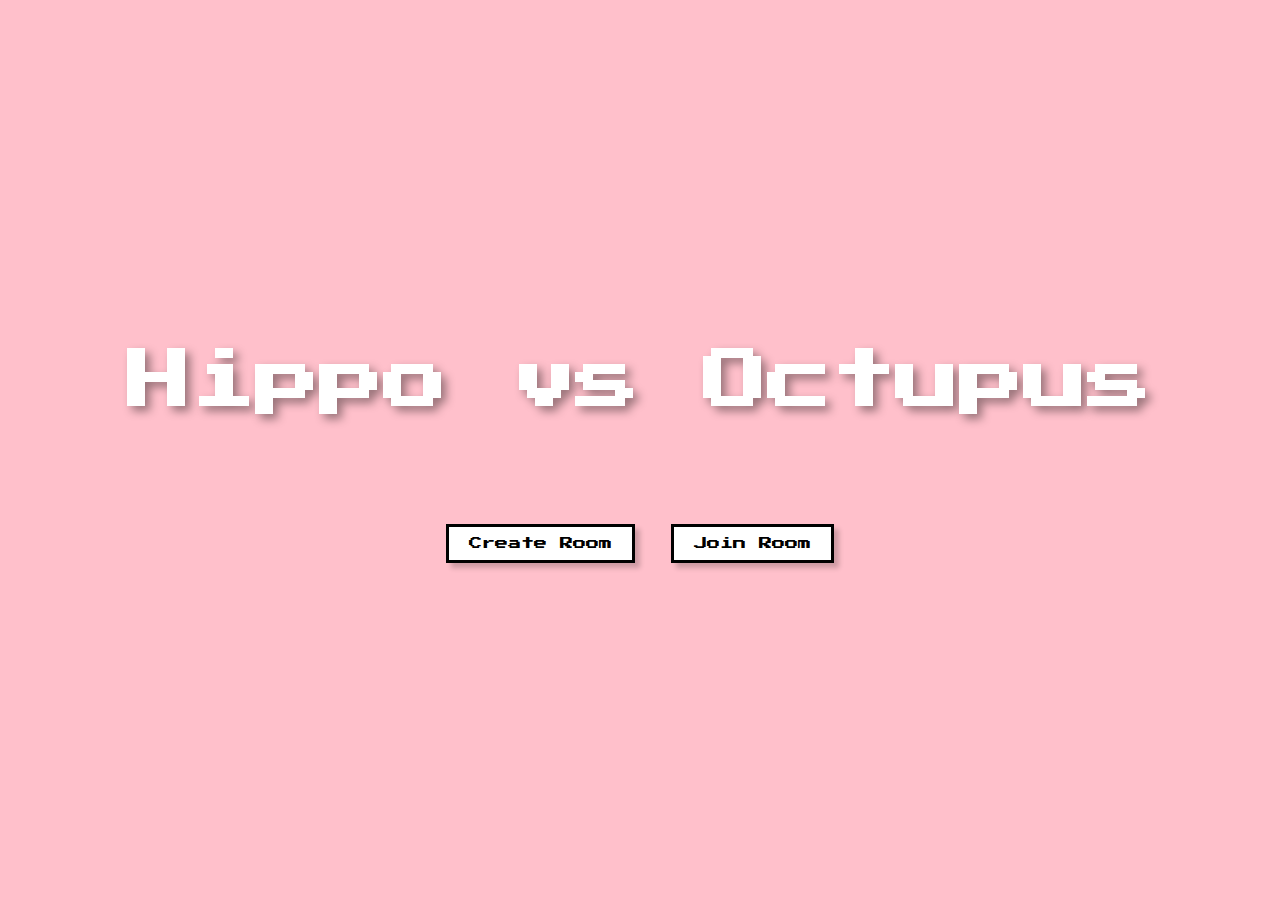
==== index.html @ bb9e6b88 "Initial commit" ====
<!DOCTYPE html>
<html lang="en">

<head>
    <meta charset="UTF-8">
    <meta name="viewport" content="width=device-width, initial-scale=1.0">
    <title>Start Screen</title>
    <link rel="stylesheet" href="./style/structure.css" type="text/css">
    <link rel="stylesheet" href="./style/style.css" type="text/css">
</head>

<body>
    <div class="flexContainer flexColumn flexFull">
        <h1 class="title">Hippo vs Octupus</h1>
        <div>
            <button class="btn-primary"><a href="waitingRoom.html">Create Room</a></button>
            <button class="btn-primary"><a href="code.html">Join Room</a></button>
        </div>
    </div>
</body>

</html>
---- style/structure.css ----
.flexContainer {
    position: relative;
    display: flex;
    align-items: center;
    justify-content: center;
    flex-wrap: wrap;
    row-gap: 30px;
}

.flexFull {
    width: 100%;
    height: 100%;
    row-gap: 10%;
}

.flexColumn {
    flex-direction: column;
}

/* div {
    flex-shrink: 0;
    margin: 30px 0;
} */
---- style/style.css ----
/* Fonts */
@font-face {
    font-family: "Pixel";
    src: url('/Assets/Fonts/PressStart2P-Regular.ttf');
}

@font-face {
    font-family: "Handwrite";
    src: url('/Assets/Fonts/Dokdo-Regular.ttf');
}

@font-face {
    font-family: "Cute";
    src: url('/Assets/Fonts/CuteFont-Regular.ttf');
}

@font-face {
    font-family: "Bold";
    src: url("/Assets/Fonts/Righteous-Regular.ttf");
}

* {
    margin: 0;
    box-sizing: border-box;
    image-rendering: pixelated;
    font-family: "Pixel";
}

a {
    color: inherit;
    text-decoration: inherit;
}

body {
    width: 100vw;
    height: 100vh;
    background: pink;
    overflow: hidden;
}

/* text */

.title {
    text-align: center;
    line-height: 150%;
    font-size: 400%;
    color: #fff;
    text-shadow: 5px 5px 10px rgba(0, 0, 0, 0.4);
}


/* buttons */

.btn-primary {
    margin: 5px 10px;
    padding: 10px 20px;
    background: #fff;
    color: #000;
    box-shadow: 5px 5px 5px rgba(0, 0, 0, 0.2);
    border: 3px solid black;
    transition: transform 0.2s linear;
}

.btn-primary:hover {
    transform: translateY(-3px);
    border-color: #fe619b;
}

/* Enter name screen */

#nameScreen {
    position: absolute;
    width: 100%;
    height: 100%;
    background: pink;
    display: flex;
    flex-direction: column;
    flex-wrap: wrap;
    align-items: center;
    justify-content: center;
    z-index: 2;
}

.inputField input,
.inputField label {
    font-size: large;
}

.inputField input {
    padding: 5px 10px;
    color: rgba(0, 0, 0, 0.7);
}

.inputField input[type="text"]:hover {
    border: 2px solid #fe619b;
}

.inputField {
    padding: 50px 40px;
    border-radius: 10px;
    background: #fde8ec;
}

::selection {
    background: #ff1d92;
    color: #fff;
}

/* waiting room */

#roomCode {
    padding: 50px 100px;
    border-radius: 10px;
    background: #fff;
}

.loader {
    border: 16px solid #f3f3f3;
    border-top: 16px solid #ff1d92;
    border-radius: 50%;
    width: 120px;
    height: 120px;
    animation: spin 2s linear infinite;
}

.flexContainer p {
    color: #000;
}


@keyframes spin {
    0% {
        transform: rotate(0deg);
    }

    100% {
        transform: rotate(360deg);
    }
}
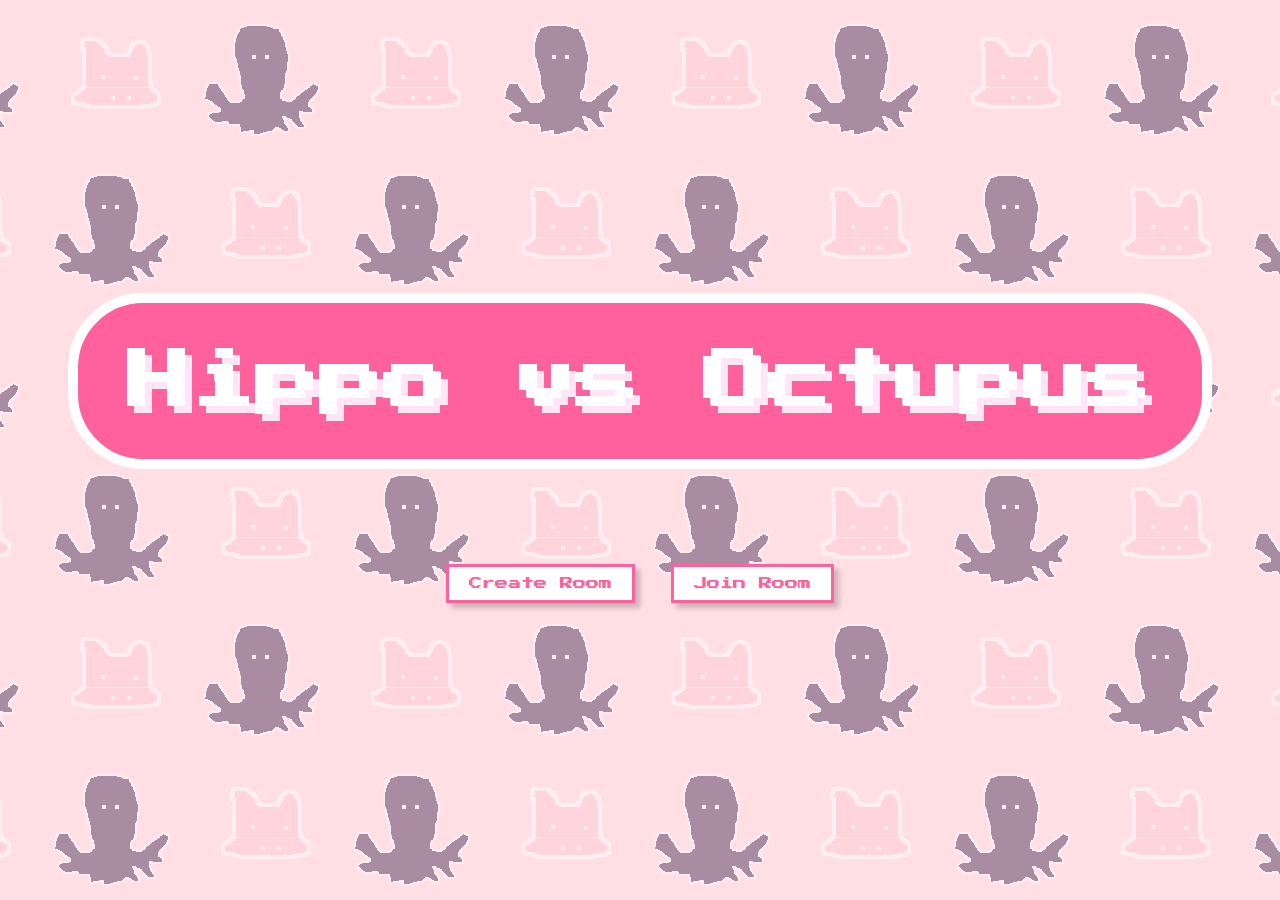
==== commit 843d35e4: "added animation" ====
--- a/index.html
+++ b/index.html
@@ -10,8 +10,10 @@
 </head>
 
 <body>
-    <div class="flexContainer flexColumn flexFull">
-        <h1 class="title">Hippo vs Octupus</h1>
+    <div class="flexContainer flexColumn flexFull HvOBg">
+        <div class="banner">
+            <h1 class="title">Hippo vs Octupus</h1>
+        </div>
         <div>
             <button class="btn-primary"><a href="waitingRoom.html">Create Room</a></button>
             <button class="btn-primary"><a href="code.html">Join Room</a></button>
--- a/style/style.css
+++ b/style/style.css
@@ -1,22 +1,22 @@
 /* Fonts */
 @font-face {
     font-family: "Pixel";
-    src: url('/Assets/Fonts/PressStart2P-Regular.ttf');
+    src: url('Fonts/PressStart2P-Regular.ttf');
 }
 
 @font-face {
     font-family: "Handwrite";
-    src: url('/Assets/Fonts/Dokdo-Regular.ttf');
+    src: url('Fonts/Dokdo-Regular.ttf');
 }
 
 @font-face {
     font-family: "Cute";
-    src: url('/Assets/Fonts/CuteFont-Regular.ttf');
+    src: url('Fonts/CuteFont-Regular.ttf');
 }
 
 @font-face {
     font-family: "Bold";
-    src: url("/Assets/Fonts/Righteous-Regular.ttf");
+    src: url('Fonts/Righteous-Regular.ttf');
 }
 
 * {
@@ -40,13 +40,7 @@
 
 /* text */
 
-.title {
-    text-align: center;
-    line-height: 150%;
-    font-size: 400%;
-    color: #fff;
-    text-shadow: 5px 5px 10px rgba(0, 0, 0, 0.4);
-}
+
 
 
 /* buttons */
@@ -55,15 +49,15 @@
     margin: 5px 10px;
     padding: 10px 20px;
     background: #fff;
-    color: #000;
+    color: #fe619b;
     box-shadow: 5px 5px 5px rgba(0, 0, 0, 0.2);
-    border: 3px solid black;
+    border: 3px solid #fe619b;
     transition: transform 0.2s linear;
 }
 
 .btn-primary:hover {
     transform: translateY(-3px);
-    border-color: #fe619b;
+    border-color: #ff2e7b;
 }
 
 /* Enter name screen */
@@ -92,7 +86,7 @@
 }
 
 .inputField input[type="text"]:hover {
-    border: 2px solid #fe619b;
+    border: 2px solid #ff2e7b;
 }
 
 .inputField {
@@ -102,7 +96,7 @@
 }
 
 ::selection {
-    background: #ff1d92;
+    background: #ff2e7b;
     color: #fff;
 }
 
@@ -116,7 +110,7 @@
 
 .loader {
     border: 16px solid #f3f3f3;
-    border-top: 16px solid #ff1d92;
+    border-top: 16px solid #ff2e7b;
     border-radius: 50%;
     width: 120px;
     height: 120px;
@@ -136,4 +130,38 @@
     100% {
         transform: rotate(360deg);
     }
+}
+
+/* Background */
+.HvOBg {
+    /* backdrop-filter: opacity(10%); */
+    background: url("../Assets/Background\ HvO.png");
+    background-position: 50% 0%;
+    background-repeat: repeat;
+    animation: scroll 8s linear infinite backwards;
+}
+
+@keyframes scroll {
+    0% {
+        background-position: 50% 0%;
+    }
+
+    100% {
+        background-position: 50% 118.5%;
+    }
+}
+
+.title {
+    text-align: center;
+    line-height: 150%;
+    font-size: 400%;
+    color: #fff;
+    text-shadow: 7px 7px 0 #ffe5f5;
+}
+
+.banner {
+    background: #fe619b;
+    padding: 30px 50px;
+    border-radius: 75px;
+    border: 10px solid #fff;
 }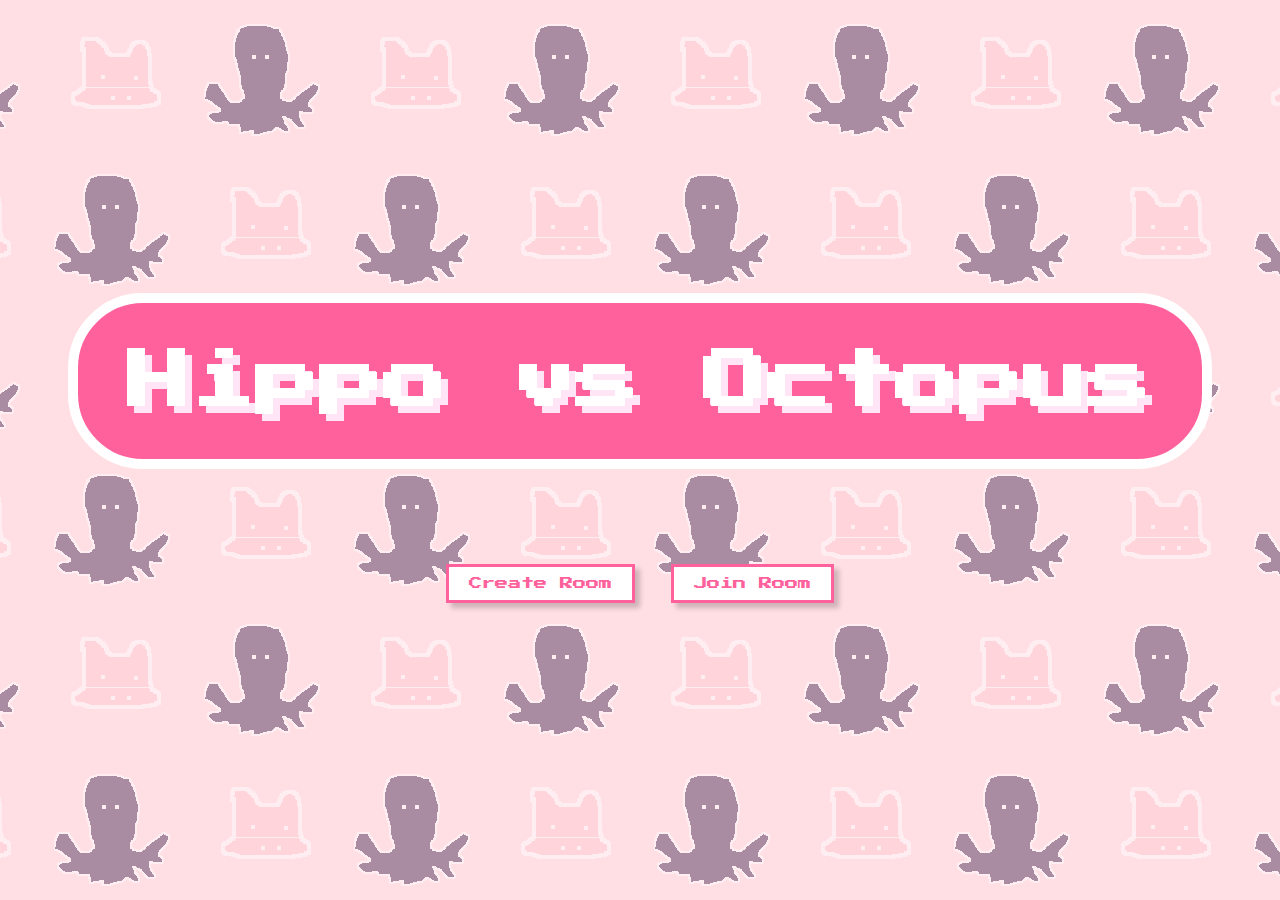
==== commit 5799a8d7: "fixed some" ====
--- a/index.html
+++ b/index.html
@@ -12,7 +12,7 @@
 <body>
     <div class="flexContainer flexColumn flexFull HvOBg">
         <div class="banner">
-            <h1 class="title">Hippo vs Octupus</h1>
+            <h1 class="title">Hippo vs Octopus</h1>
         </div>
         <div>
             <button class="btn-primary"><a href="waitingRoom.html">Create Room</a></button>
--- a/style/style.css
+++ b/style/style.css
@@ -138,7 +138,7 @@
     background: url("../Assets/Background\ HvO.png");
     background-position: 50% 0%;
     background-repeat: repeat;
-    animation: scroll 8s linear infinite backwards;
+    animation: scroll 12s linear infinite backwards;
 }
 
 @keyframes scroll {
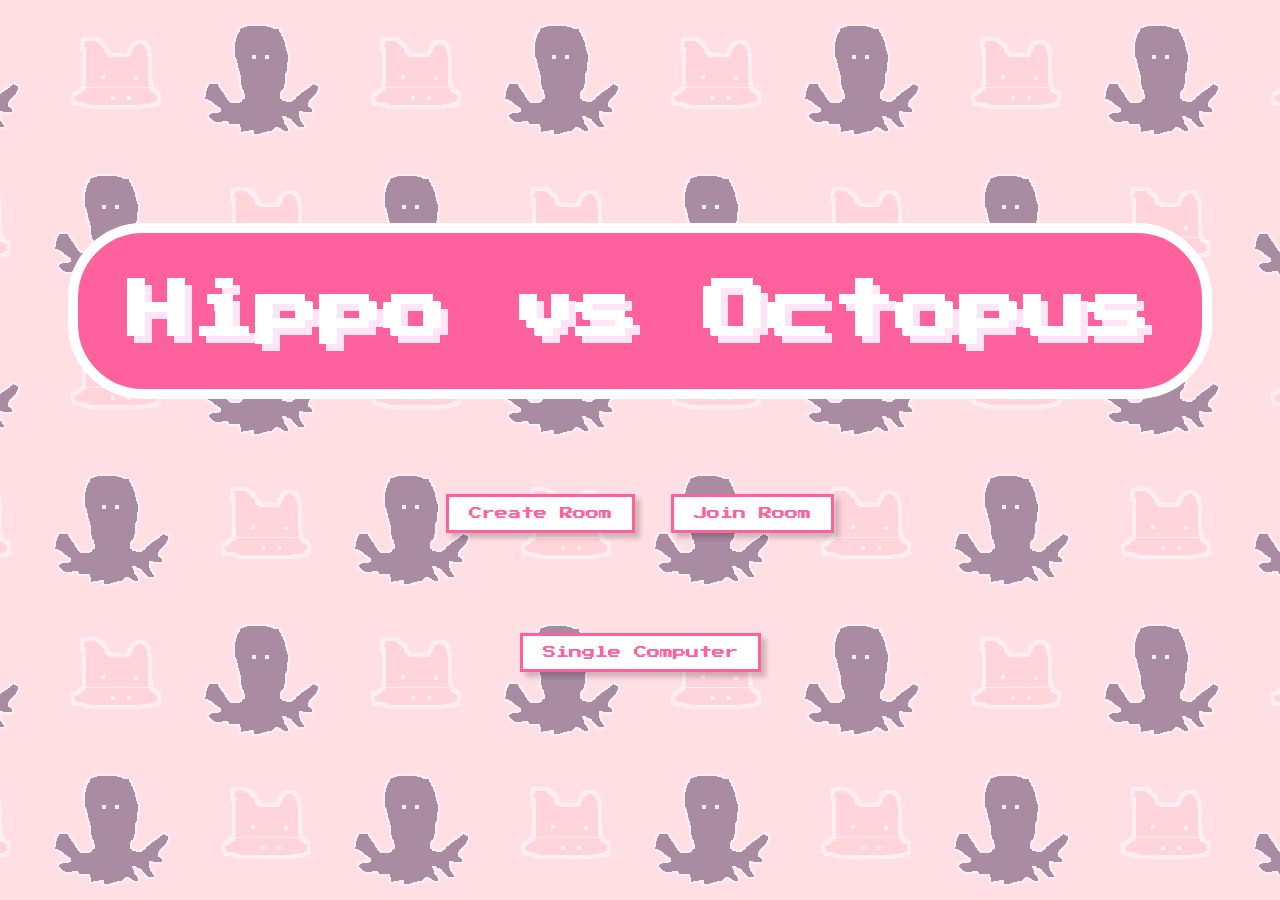
==== commit 249cbeda: "changed end overlay" ====
--- a/index.html
+++ b/index.html
@@ -18,6 +18,7 @@
             <button class="btn-primary"><a href="waitingRoom.html">Create Room</a></button>
             <button class="btn-primary"><a href="code.html">Join Room</a></button>
         </div>
+        <div><button class="btn-primary"><a href="gameSingle.html">Single Computer</a></button></div>
     </div>
 </body>
 
--- a/style/style.css
+++ b/style/style.css
@@ -40,7 +40,12 @@
 
 /* text */
 
-
+#displayText {
+    font-size: 250%;
+    padding: 20rem 20rem;
+    z-index: 2;
+    background: rgba(0, 0, 0, 0.7);
+}
 
 
 /* buttons */
@@ -143,11 +148,11 @@
 
 @keyframes scroll {
     0% {
-        background-position: 50% 0%;
+        background-position: 50% 0;
     }
 
     100% {
-        background-position: 50% 118.5%;
+        background-position: 50% 1200px;
     }
 }
 
@@ -164,4 +169,28 @@
     padding: 30px 50px;
     border-radius: 75px;
     border: 10px solid #fff;
+}
+
+#game-container {
+    position: relative;
+    display: inline-block;
+}
+
+canvas {
+    position: relative;
+    height: 100vh;
+}
+
+.bar {
+    z-index: 1;
+}
+
+.gameSpace {
+    background:
+        #060c0e;
+    display: flex;
+    justify-content: center;
+    align-items: center;
+    height: 100vh;
+    width: 100vw;
 }